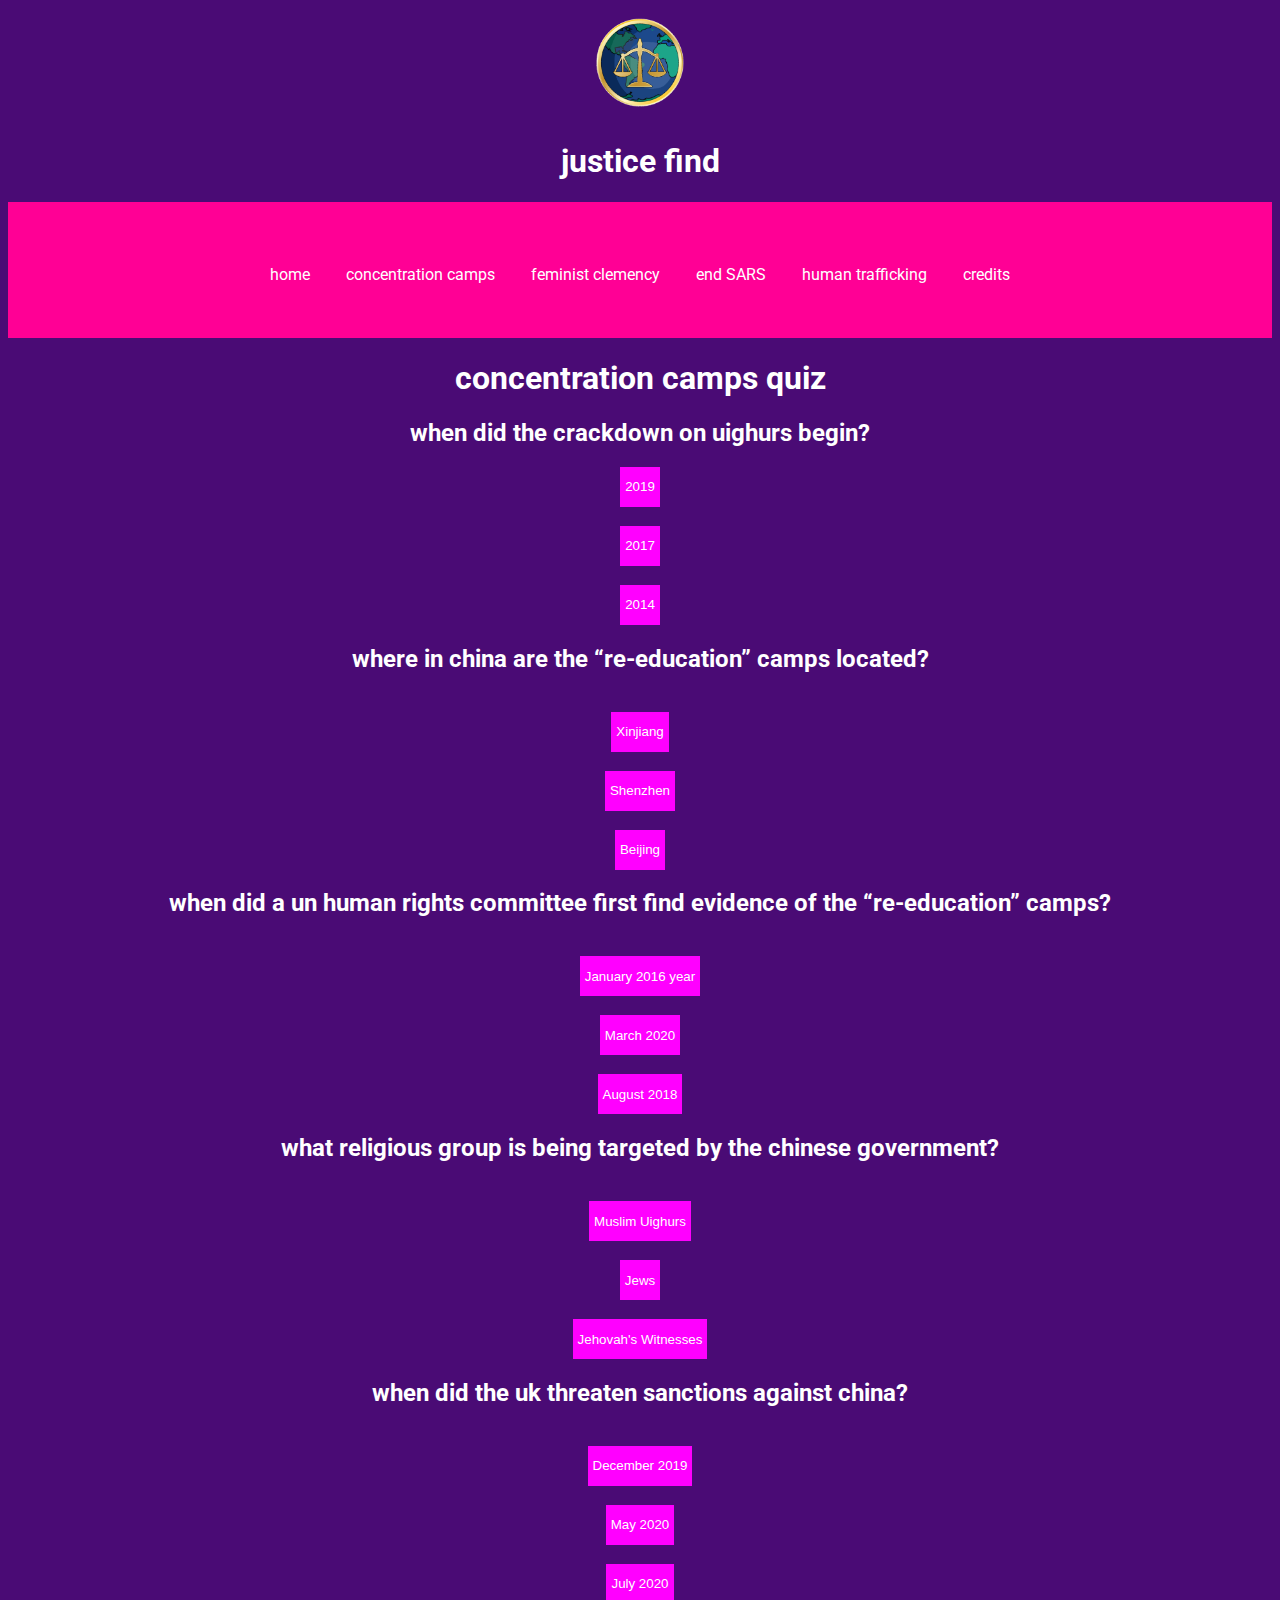
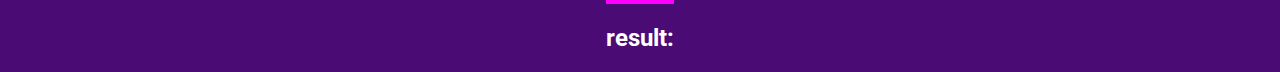
==== campsquiz.html @ 7f66c3ed "Initial commit" ====
<!DOCTYPE html>
<html>

  <head>
	  <meta charset="utf-8">
	  <meta name="viewport" content="width=device-width">
	  <title>Justice Find</title>
	  <link href="style.css" rel="stylesheet" type="text/css" />
	  <link href="https://fonts.googleapis.com/css2?family=Roboto:wght@300&display=swap" rel="stylesheet"  />
    <script src="script.js"></script>
  </head>

  <body>
	  <script src="script.js"></script>
	  <a href="index.html"><img id="logo" src="/pictures/FinalLogo.png"></a>
    <h1 id="title">Justice Find</h1>
    <div class="topnav">
      <a href="index.html">Home</a>
      <a href="camps.html">Concentration Camps</a>
      <a href="feminist.html">Feminist Clemency</a>
      <a href="sars.html" style="text-transform: initial;">end SARS</a>
      <a href="trafficking.html">Human Trafficking</a>
      <a href="credits.html">Credits</a>
    </div>
    <h1>Concentration Camps Quiz</h1>

    <h2>When did the crackdown on Uighurs begin?</h2>
    <div class="question">
      <div class="answer-choice">
        <button id="q1a1">2019</button>
        <br>
        <br>
        <button id="q1a2">2017</button>
        <br>
        <br>
        <button id="q1a3">2014</button>
      </div>
    </div>
    <h2>Where in China are the “re-education” camps located?</h2>
    <div class="question">
      <div class="answer-choice">
        <br>
        <button id="q2a1">Xinjiang</button>
        <br>
        <br>
        <button id="q2a2">Shenzhen</button>
        <br>
        <br>
        <button id="q2a3">Beijing</button>
      </div>
    </div>
    <h2>When did a UN human rights committee first find evidence of the “re-education” camps?</h2>
    <div class="question">
      <div class="answer-choice">
        <br>
        <button id="q3a1">January 2016 year</button>
        <br>
        <br>
        <button id="q3a2">March 2020</button>
        <br>
        <br>
        <button id="q3a3">August 2018</button>
      </div>
    </div>
    <h2>What religious group is being targeted by the Chinese government?</h2>
    <div class="question">
      <div class="answer-choice">
        <br>
        <button id="q4a1">Muslim Uighurs</button>
        <br>
        <br>
        <button id="q4a2">Jews</button>
        <br>
        <br>
        <button id="q4a3">Jehovah's Witnesses</button>
      </div>
    </div>
    <h2>When did the UK threaten sanctions against China?</h2>
    <div class="question">
      <div class="answer-choice">
        <br>
        <button id="q5a1">December 2019</button>
        <br>
        <br>
        <button id="q5a2">May 2020</button>
        <br>
        <br>
        <button id="q5a3">July 2020</button>
      </div>
    </div>
    <div class="result">
      <h2 id="result">result: </h2>
    </div>
     <script src="script.js"></script>
  </body>
</html>
---- style.css ----
.topnav
{
  padding: 5%;
  background-color: #FF0095;
  text-align: center;
  vertical-align: center;
  height: 10px;
  text-transform: lowercase;
}
.topnav a
{
  text-decoration: bold;
  text-align: center;
  padding: .25rem 1rem;
  color: white;
}
.topnav a:hover
{
  background-color: #ffa6d3;
  color: black;
  text-decoration: bold;
}
#logo
{
  float: center;
  width: 7%;
  padding: 10px;
}
body
{
  background-color: #4A0B75;
  color: white;
  font-family: "Roboto";
  text-transform: lowercase;
  text-align: center;
}
#globe
{
  width: 50%;
  text-align: center;
  padding: 12.5%;
}
.frontPage
{
  text-align: center;
}
.flags
{
  padding: 1%;
  width: 20%;
  height: 20%;
  float: left;
  margin: 0px;
}
h3
{
  text-align: center;
  padding: 1px 10px;
  font-size: 175%;
}
.quizButtons
{
  background-color: white;
  padding: 1%;
  color: purple;
}
p
{
  text-transform: initial;
  line-height: 150%;
  text-align: justify;
}
.credits
{
  text-align: initial;
}
button
{
  background-color: magenta;
  color: white;
  border: none;
  height: 40px;
  padding: 5px;
}
a{
  color: white;
  text-decoration: none;
}
.resources
{
  text-transform: capitalize;
  font-weight: bold;
  line-height: 150%;
  text-decoration: initial;
}
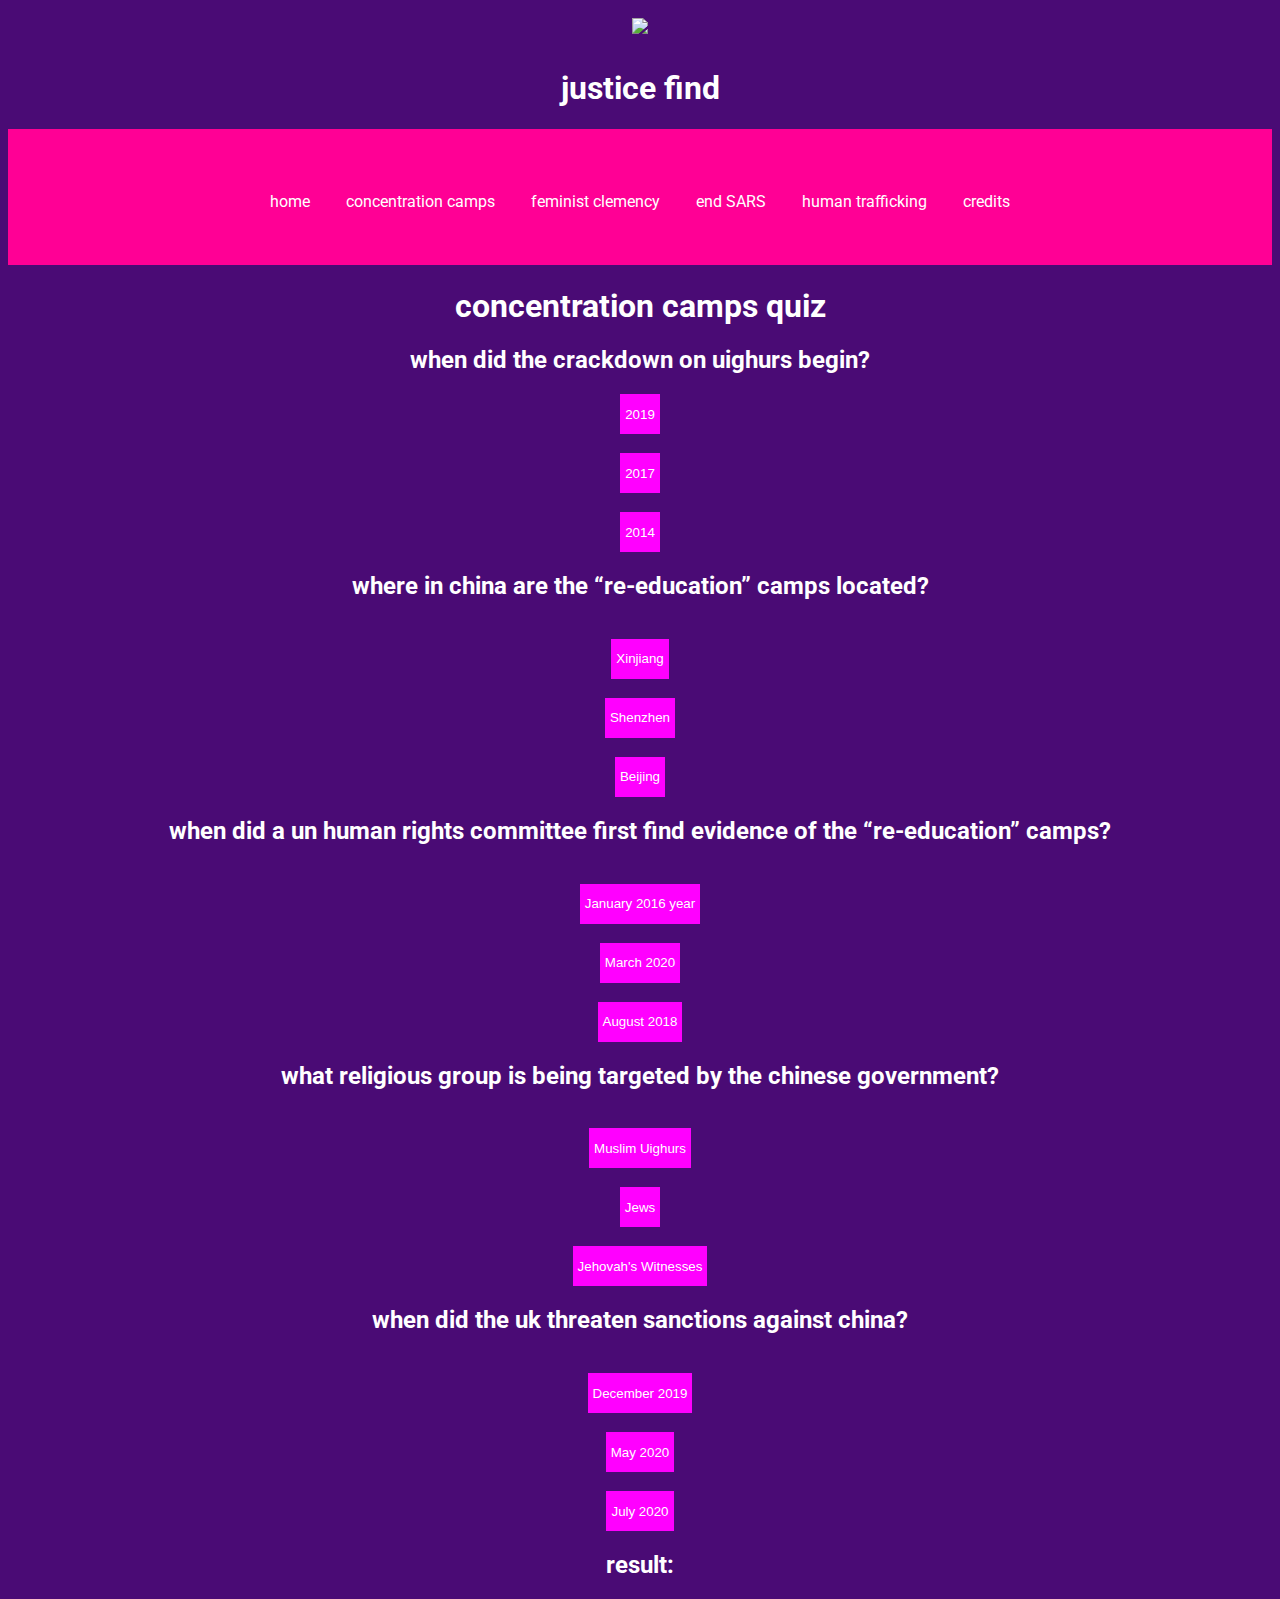
==== commit 7312ecdc: "Update campsquiz.html" ====
--- a/campsquiz.html
+++ b/campsquiz.html
@@ -12,7 +12,7 @@
 
   <body>
 	  <script src="script.js"></script>
-	  <a href="index.html"><img id="logo" src="/pictures/FinalLogo.png"></a>
+	  <a href="index.html"><img id="logo" src="/Justice-Find/pictures/FinalLogo.png"></a>
     <h1 id="title">Justice Find</h1>
     <div class="topnav">
       <a href="index.html">Home</a>
@@ -93,4 +93,4 @@
     </div>
      <script src="script.js"></script>
   </body>
-</html>+</html>
